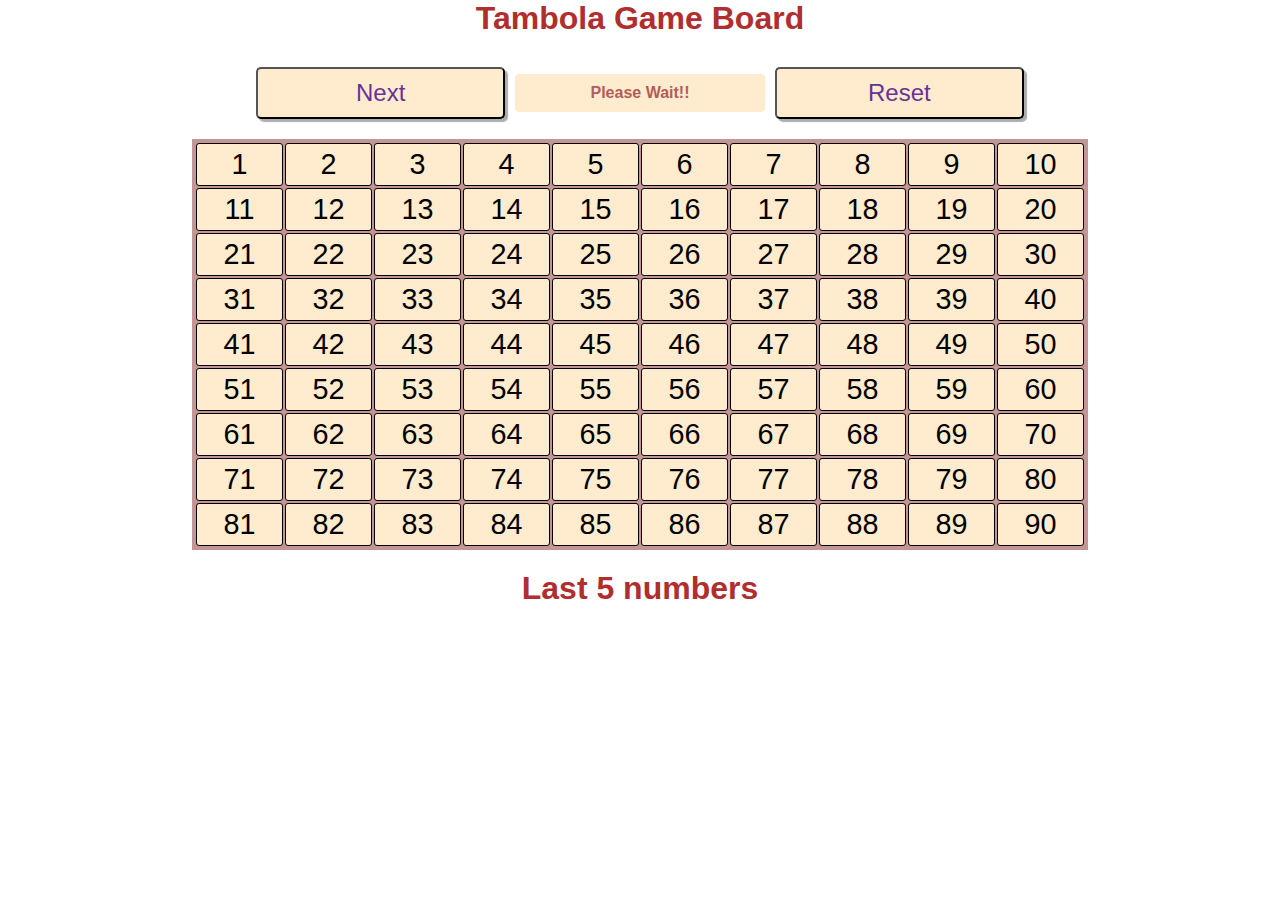
==== tambola/index.html @ db66119a "Added media queries" ====
<!DOCTYPE html>
<html lang="en">

<head>
    <meta charset="UTF-8">
    <meta http-equiv="X-UA-Compatible" content="IE=edge">
    <meta name="viewport" content="width=device-width, initial-scale=1.0">
    <link rel="stylesheet" href="main.css">
    </link>
    <title>Document</title>
</head>

<body>
    <div class="container">
        <h1>Tambola Game Board</h1>
        <div class="actions">
            <button value="Reset" type="submit" id="next"
                class="'next-button action-button">Next</button>
            <div class="next-number">Please Wait!!</div>
            <button value="Reset" type="submit" id="reset"
                class="reset action-button">Reset</button>
        </div>
        <div class="number-board">
        </div>
        <h1>Last 5 numbers</h1>
        <div class="called-out">
            <div class="last-5"></div>
        </div>
        <script src="tambola.js"></script>
    </div>
</body>

</html>
---- tambola/main.css ----
* {
  box-sizing: border-box;
  font-family: "Segoe UI", Tahoma, Geneva, Verdana, sans-serif;
  margin: 0px;
  padding: 0px;
}

.number-board {
  display: grid;
  width: 70%;
  grid-template-columns: repeat(10, 1fr);
  grid-template-rows: repeat(9, 1fr);
  grid-column-gap: 2px;
  grid-row-gap: 2px;
  background-color: #c49595;
  padding: 4px 4px;
  margin: auto;
  margin-bottom: 20px;
  position: relative;
}

.number {
  border: 1px solid black;
  width: 100%;
  height: 100%;
  background-color: #ffebcd;
  border-radius: 3px;
  font-size: 180%;
  padding: 4px 4px;
  display: flex;
  justify-content: center;
  align-content: center;
}

h1 {
  color: rgb(177, 46, 46);
  text-align: center;
  margin-bottom: 30px;
}

.actions {
  display: grid;
  grid-template-columns: repeat(3, 1fr);
  place-items: center;
  width: 60%;
  grid-column-gap: 10px;
  margin: auto;
  margin-bottom: 20px;
}

.next-number {
  flex-grow: 3;
  width: 100%;
  text-align: center;
  height: auto;
  font-size: 100%;
  padding: 10px;
  font-family: "Segoe UI", Tahoma, Geneva, Verdana, sans-serif;
  font-weight: bolder;
  color: #b45b5b;
  background-color: #ffebcd;
  box-sizing: border-box;
  border-radius: 4px;
}

.called-out {
  display: flex;
  flex-wrap: wrap;
  width: 50%;
  margin: auto;
  font-size: 100%;
  font-weight: bold;
  font-family: "Segoe UI", Tahoma, Geneva, Verdana, sans-serif;
  justify-content: flex-start;
  align-items: flex-start;
}

.called-number {
  width: 50px;
  text-align: center;
  margin: auto;
}

.last-5 {
  display: grid;
  grid-template-columns: repeat(5, 1fr);
  display: grid;
  width: 60%;
  place-items: center;
  margin: auto;
  grid-column-gap: 10px;
}

.action-button {
  font-size: 150%;
  padding: 10px;
  box-sizing: border-box;
  background-color: #ffebcd;
  color: rebeccapurple;
  cursor: pointer;
  box-shadow: 3px 3px 1px rgba(0, 0, 0, 0.32);
  border-radius: 5px;
  width: 100%;
}

@media screen and (max-width:680px) {
    .number-board {
        width: 90%;
    }
    .actions {
        width: 90%;
    }
    .number {
        font-size: 100%;
    }
}
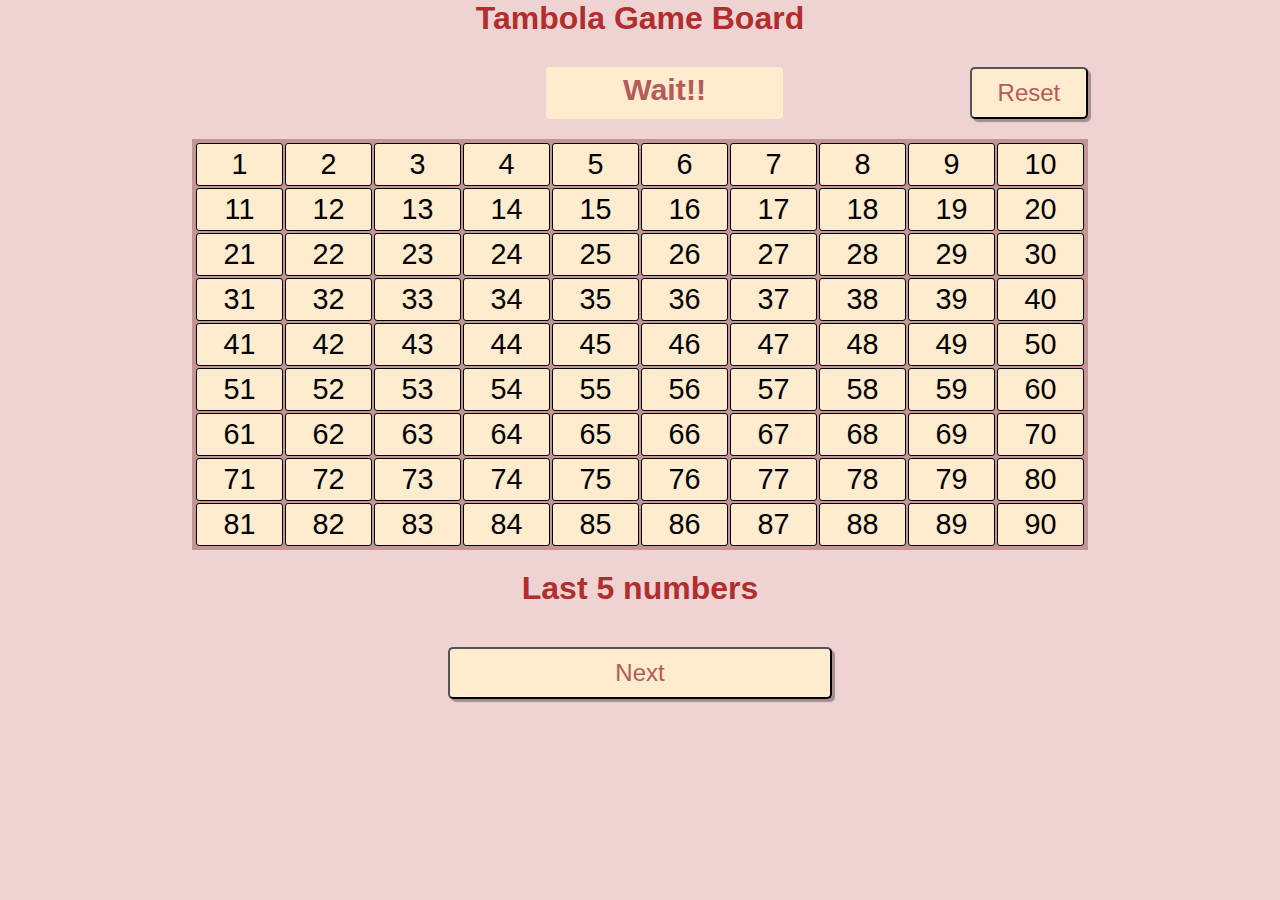
==== commit f8a15aa0: "Changes in layout" ====
--- a/tambola/index.html
+++ b/tambola/index.html
@@ -14,9 +14,7 @@
     <div class="container">
         <h1>Tambola Game Board</h1>
         <div class="actions">
-            <button value="Reset" type="submit" id="next"
-                class="'next-button action-button">Next</button>
-            <div class="next-number">Please Wait!!</div>
+            <div class="next-number">Wait!!</div>
             <button value="Reset" type="submit" id="reset"
                 class="reset action-button">Reset</button>
         </div>
@@ -26,6 +24,10 @@
         <div class="called-out">
             <div class="last-5"></div>
         </div>
+        <div class="next-button">
+            <button value="Next" type="submit" id="next"
+                class="' action-button">Next</button>
+        </div>
         <script src="tambola.js"></script>
     </div>
 </body>
--- a/tambola/main.css
+++ b/tambola/main.css
@@ -3,6 +3,10 @@
   font-family: "Segoe UI", Tahoma, Geneva, Verdana, sans-serif;
   margin: 0px;
   padding: 0px;
+}
+
+body {
+  background-color: #efd2d2 ;
 }
 
 .number-board {
@@ -40,27 +44,33 @@
 
 .actions {
   display: grid;
-  grid-template-columns: repeat(3, 1fr);
-  place-items: center;
-  width: 60%;
+  grid-template-columns: 2fr 1fr;
+  width: 70%;
   grid-column-gap: 10px;
   margin: auto;
   margin-bottom: 20px;
+  position: relative;
+  justify-items: end;
+}
+
+.actions .reset {
+  width: 40%;
+  align-self: flex-start;
+  justify-self: end;
 }
 
 .next-number {
-  flex-grow: 3;
-  width: 100%;
+  width: 40%;
   text-align: center;
-  height: auto;
-  font-size: 100%;
-  padding: 10px;
+  font-size: 190%;
+  padding: 5px;
   font-family: "Segoe UI", Tahoma, Geneva, Verdana, sans-serif;
   font-weight: bolder;
   color: #b45b5b;
   background-color: #ffebcd;
   box-sizing: border-box;
   border-radius: 4px;
+  justify-self: end;
 }
 
 .called-out {
@@ -76,7 +86,7 @@
 }
 
 .called-number {
-  width: 50px;
+  width: 100px;
   text-align: center;
   margin: auto;
 }
@@ -89,28 +99,66 @@
   place-items: center;
   margin: auto;
   grid-column-gap: 10px;
+  margin-bottom: 10px;
 }
 
 .action-button {
   font-size: 150%;
+  position: relative;
   padding: 10px;
   box-sizing: border-box;
   background-color: #ffebcd;
-  color: rebeccapurple;
+  color: #b45b5b;
   cursor: pointer;
   box-shadow: 3px 3px 1px rgba(0, 0, 0, 0.32);
   border-radius: 5px;
   width: 100%;
+  transition: .2s;
 }
 
-@media screen and (max-width:680px) {
-    .number-board {
-        width: 90%;
-    }
-    .actions {
-        width: 90%;
-    }
-    .number {
-        font-size: 100%;
-    }
+.action-button:hover {
+    font-size: 150%;
+    padding: 10px;
+    box-sizing: border-box;
+    background-color: #d9c7ae;
+    color: #b45b5b;
+    cursor: pointer;
+    /* box-shadow: 1px 1px 1px rgba(0, 0, 0, 0.32); */
+    border-radius: 5px;
+    /* transform: translateX(1px) translateY(1px); */
+    width: 100%;
+  }
+
+  .action-button:active {
+    font-size: 150%;
+    padding: 10px;
+    box-sizing: border-box;
+    background-color: #d9c7ae;
+    color: #b45b5b;
+    cursor: pointer;
+    box-shadow: 1px 1px 1px rgba(0, 0, 0, 0.32);
+    border-radius: 5px;
+    transform: translateX(1px) translateY(1px);
+    width: 100%;
+    margin-top: 2px;
+    margin-left: 2px;
+  }
+
+.next-button {
+  display: flex;
+  align-content: center;
+  align-items: center;
+  margin: auto;
+  width: 30%;
 }
+@media screen and (max-width: 680px) {
+  .number-board {
+    width: 90%;
+  }
+  .actions {
+    width: 90%;
+  }
+  .number {
+    font-size: 100%;
+  }
+}
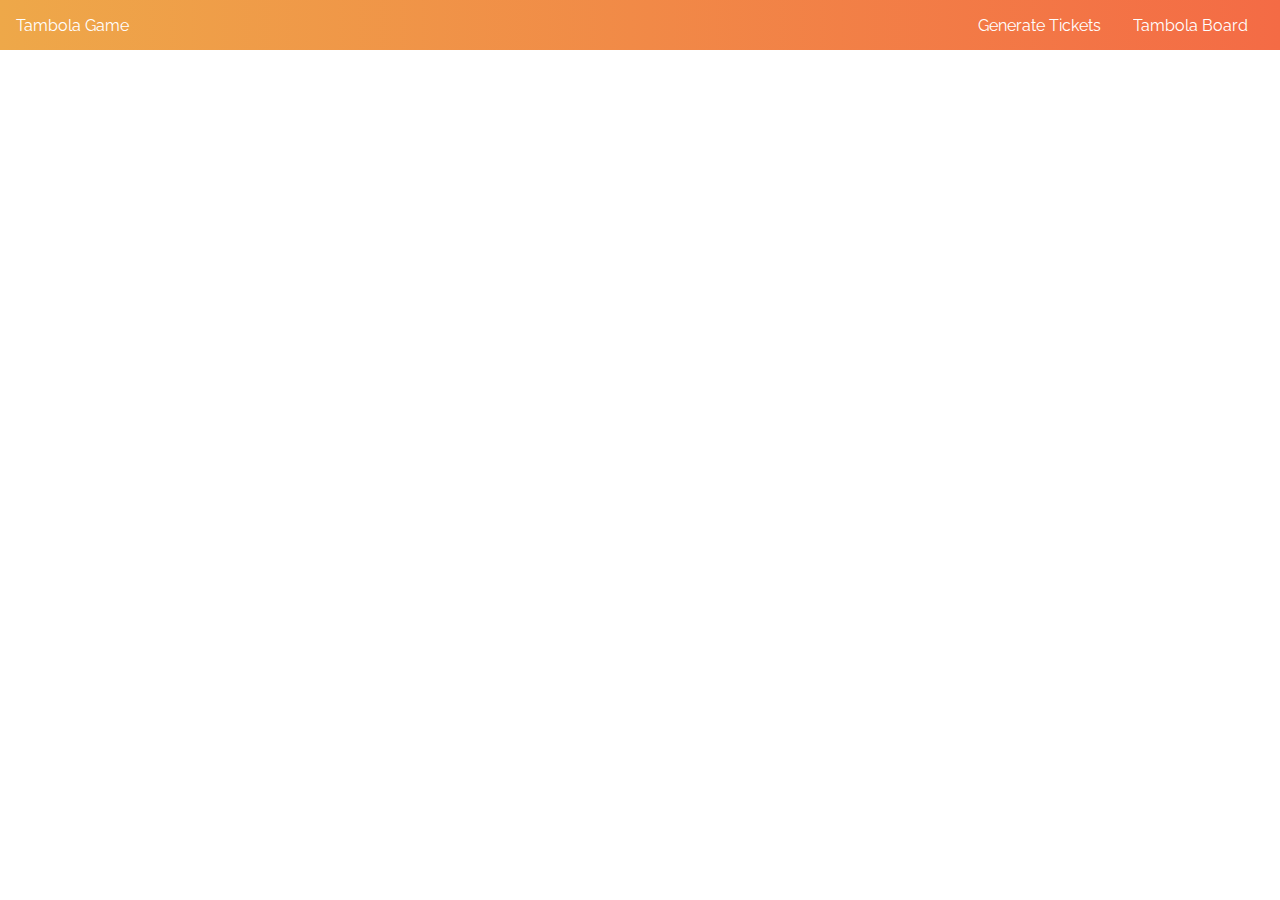
==== commit 0dbb12a8: "Added a Home Page" ====
--- a/tambola/index.html
+++ b/tambola/index.html
@@ -1,35 +1,25 @@
 <!DOCTYPE html>
 <html lang="en">
-
 <head>
     <meta charset="UTF-8">
     <meta http-equiv="X-UA-Compatible" content="IE=edge">
     <meta name="viewport" content="width=device-width, initial-scale=1.0">
-    <link rel="stylesheet" href="main.css">
-    </link>
+    <link rel="stylesheet" href="index.css">
     <title>Document</title>
 </head>
-
 <body>
-    <div class="container">
-        <h1>Tambola Game Board</h1>
-        <div class="actions">
-            <div class="next-number">Wait!!</div>
-            <button value="Reset" type="submit" id="reset"
-                class="reset action-button">Reset</button>
+    <section class="top-nav">
+        <div>
+           Tambola Game
         </div>
-        <div class="number-board">
-        </div>
-        <h1>Last 5 numbers</h1>
-        <div class="called-out">
-            <div class="last-5"></div>
-        </div>
-        <div class="next-button">
-            <button value="Next" type="submit" id="next"
-                class="' action-button">Next</button>
-        </div>
-        <script src="tambola.js"></script>
-    </div>
+        <input id="menu-toggle" type="checkbox" />
+        <label class='menu-button-container' for="menu-toggle">
+        <div class='menu-button'></div>
+      </label>
+        <ul class="menu">
+          <li>Generate Tickets</li>
+          <li><a href="tambola.html">Tambola Board</a></li>
+        </ul>
+      </section>
 </body>
-
 </html>--- a/tambola/index.css
+++ b/tambola/index.css
@@ -0,0 +1,138 @@
+@import url(https://fonts.googleapis.com/css?family=Raleway);
+/* h2 {
+  vertical-align: center;
+  text-align: center;
+} */
+
+html, body {
+  margin: 0;
+  height: 100%;
+}
+
+* {
+  font-family: "Raleway";
+  box-sizing: border-box;
+}
+
+.top-nav {
+  display: flex;
+  flex-direction: row;
+  align-items: center;
+  justify-content: space-between;
+  background-color: #00BAF0;
+  background: linear-gradient(to left, #f46b45, #eea849);
+  /* W3C, IE 10+/ Edge, Firefox 16+, Chrome 26+, Opera 12+, Safari 7+ */
+  color: #FFF;
+  height: 50px;
+  padding: 1em;
+}
+
+.menu {
+  display: flex;
+  flex-direction: row;
+  list-style-type: none;
+  margin: 0;
+  padding: 0;
+}
+
+.menu > li {
+  margin: 0 1rem;
+  overflow: hidden;
+}
+
+.menu-button-container {
+  display: none;
+  height: 100%;
+  width: 30px;
+  cursor: pointer;
+  flex-direction: column;
+  justify-content: center;
+  align-items: center;
+}
+
+#menu-toggle {
+  display: none;
+}
+
+.menu-button,
+.menu-button::before,
+.menu-button::after {
+  display: block;
+  background-color: #fff;
+  position: absolute;
+  height: 4px;
+  width: 30px;
+  transition: transform 400ms cubic-bezier(0.23, 1, 0.32, 1);
+  border-radius: 2px;
+}
+
+.menu-button::before {
+  content: '';
+  margin-top: -8px;
+}
+
+.menu-button::after {
+  content: '';
+  margin-top: 8px;
+}
+
+#menu-toggle:checked + .menu-button-container .menu-button::before {
+  margin-top: 0px;
+  transform: rotate(405deg);
+}
+
+#menu-toggle:checked + .menu-button-container .menu-button {
+  background: rgba(255, 255, 255, 0);
+}
+
+#menu-toggle:checked + .menu-button-container .menu-button::after {
+  margin-top: 0px;
+  transform: rotate(-405deg);
+}
+
+@media (max-width: 700px) {
+  .menu-button-container {
+    display: flex;
+  }
+  .menu {
+    position: absolute;
+    top: 0;
+    margin-top: 50px;
+    left: 0;
+    flex-direction: column;
+    width: 100%;
+    justify-content: right;
+    align-items: center;
+    align-items: flex-end;
+  }
+  #menu-toggle ~ .menu li {
+    height: 0;
+    margin: 0;
+    padding: 0;
+    border: 0;
+    transition: height 400ms cubic-bezier(0.23, 1, 0.32, 1);
+  }
+  #menu-toggle:checked ~ .menu li {
+    border: 1px solid #333;
+    height: 2.5em;
+    padding: 0.5em;
+    transition: height 400ms cubic-bezier(0.23, 1, 0.32, 1);
+  }
+  .menu > li {
+    display: flex;
+    justify-content: center;
+    margin: 0;
+    padding: 0.5em 0;
+    width: 70%;
+    color: white;
+    background-color: #222;
+  }
+  .menu > li:not(:last-child) {
+    border-bottom: 1px solid #444;
+  }
+}
+
+a {
+    color: white;
+    text-decoration: none;
+}